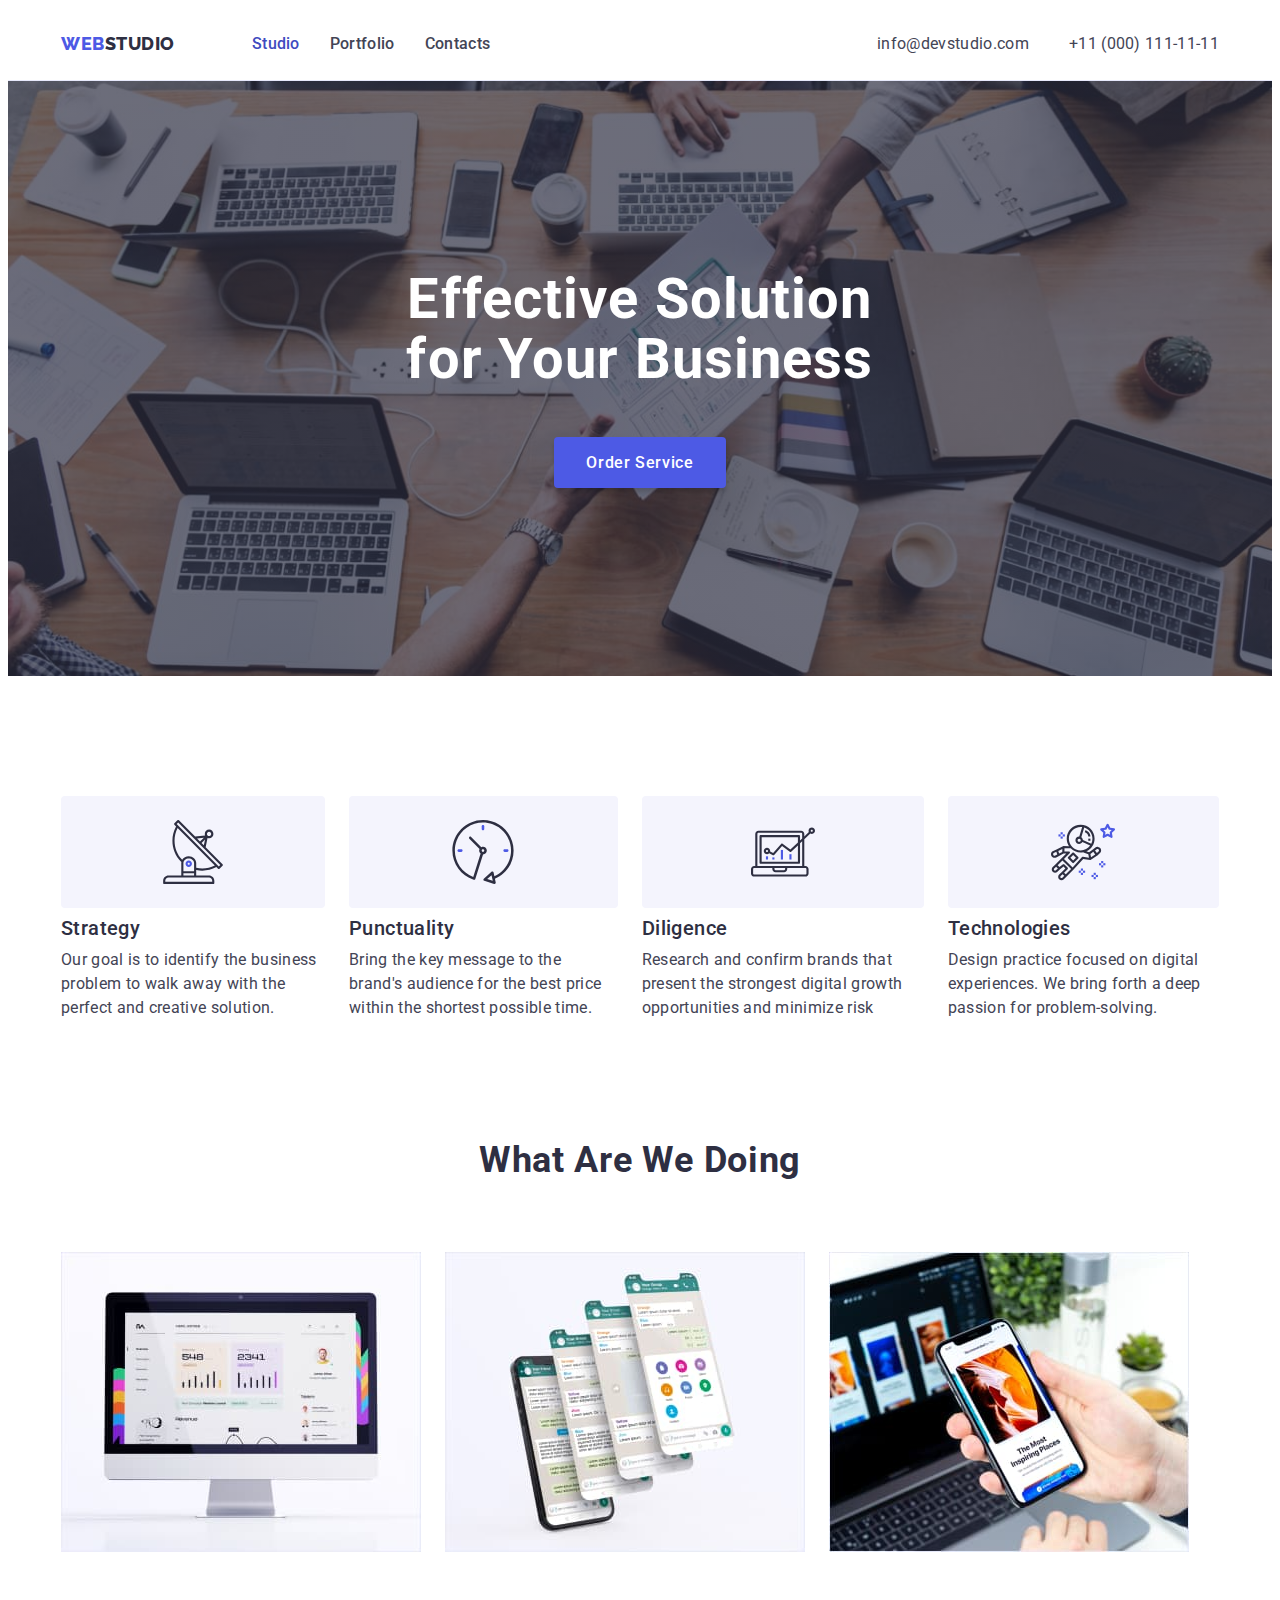
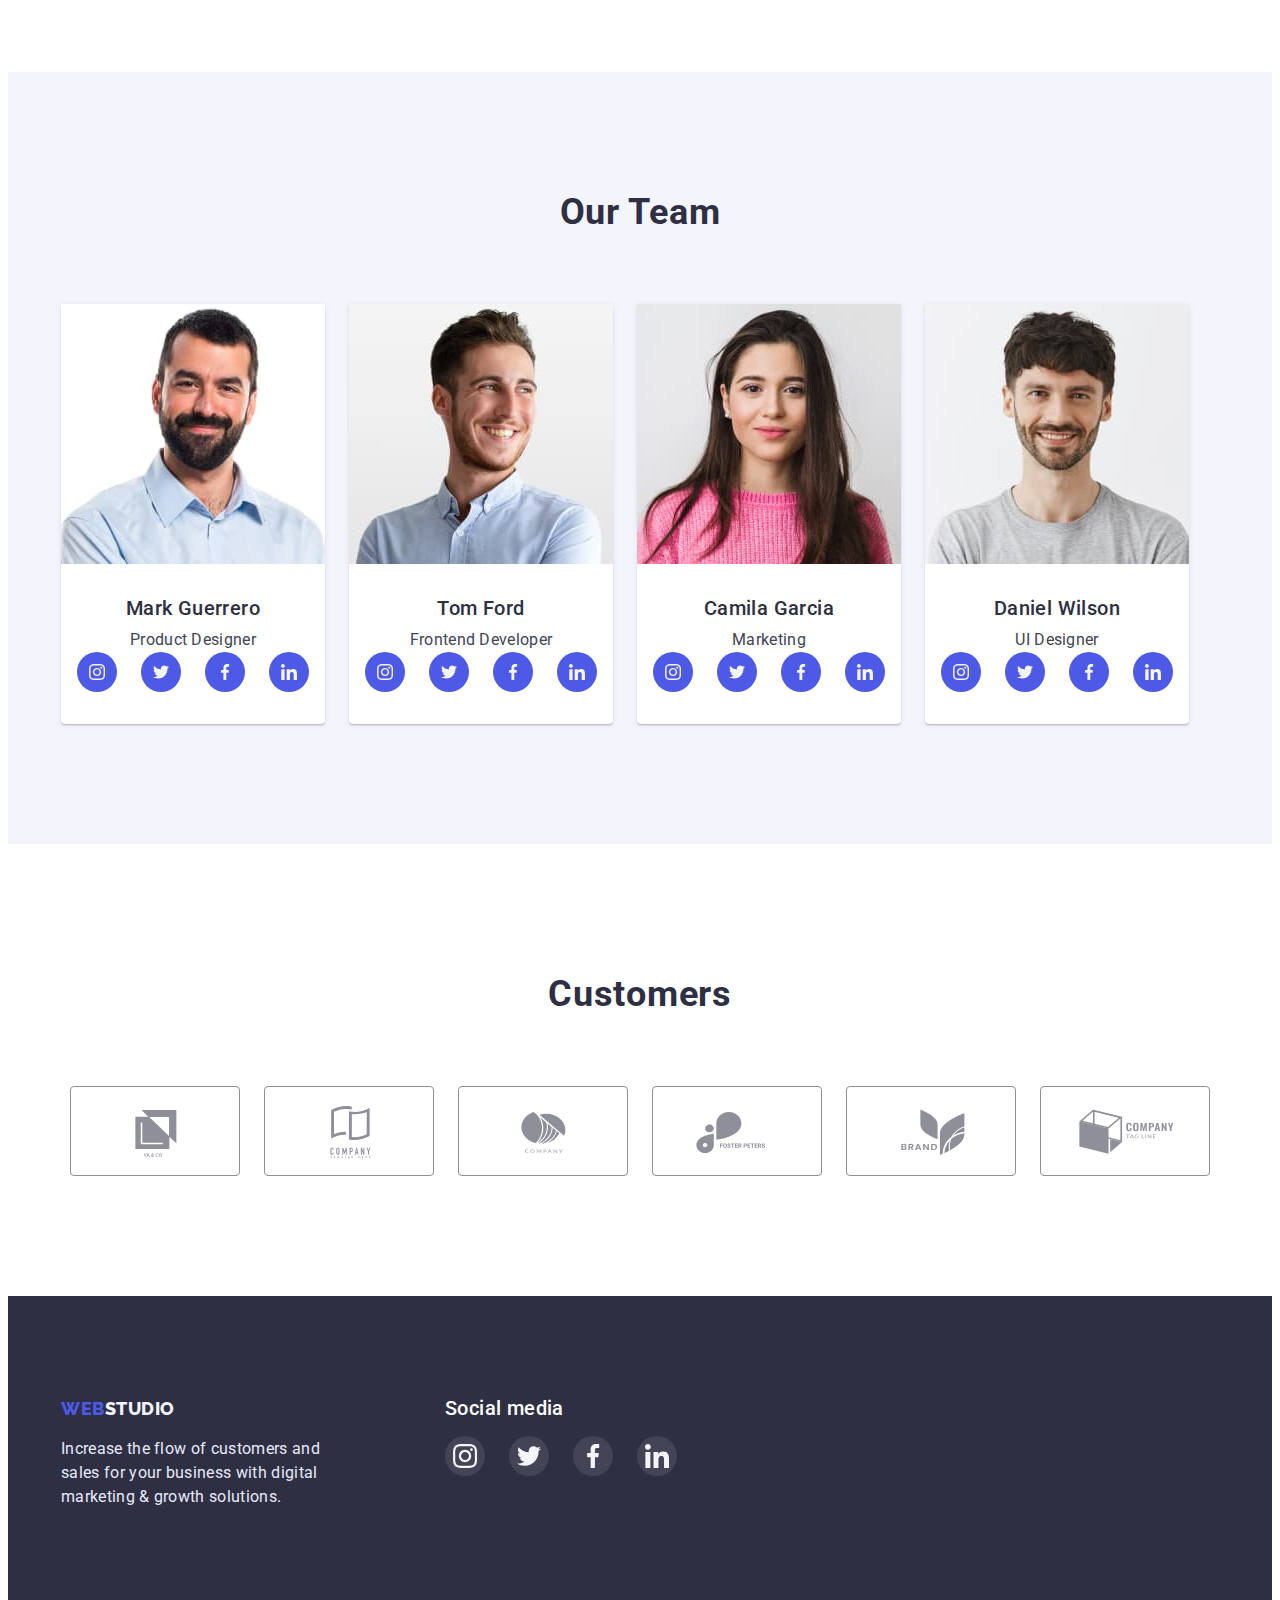
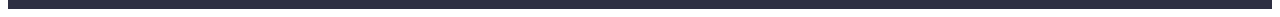
==== index.html @ 7568bdea "changes" ====
<!DOCTYPE html>
<html lang="en">
  <head>
    <meta charset="UTF-8" />
    <meta http-equiv="X-UA-Compatible" content="IE=edge" />
    <meta name="viewport" content="width=device-width, initial-scale=1.0" />
    <title>WebStudio</title>
    <link rel="preconnect" href="https://fonts.googleapis.com" />
    <link rel="preconnect" href="https://fonts.gstatic.com" crossorigin />
    <link
      href="https://fonts.googleapis.com/css2?family=Raleway:wght@800&family=Roboto:wght@400;500;700&display=swap"
      rel="stylesheet"
    />
    <link
      rel="stylesheet"
      href="https://cdnjs.cloudflare.com/ajax/libs/modern-normalize/1.1.0/modern-normalize.min.css"
      integrity="sha512-wpPYUAdjBVSE4KJnH1VR1HeZfpl1ub8YT/NKx4PuQ5NmX2tKuGu6U/JRp5y+Y8XG2tV+wKQpNHVUX03MfMFn9Q=="
      crossorigin="anonymous"
      referrerpolicy="no-referrer"
    />
    <link rel="stylesheet" href="./css/styles.css" />
  </head>
  <body class="site-body">
    <header class="header">
      <div class="container header-container">
        <nav class="header-navigation">
          <a class="header-logo link logo-style-text" href="index.html"
            >Web <span class="logo logo-style-text">Studio</span></a
          >
          <ul class="header-list list">
            <li class="header-item">
              <a class="header-link current link selected" href="./index.html"
                >Studio</a
              >
            </li>
            <li class="header-item">
              <a class="header-link link" href="./portfolio.html">Portfolio</a>
            </li>
            <li class="header-item">
              <a class="header-link link" href="">Contacts</a>
            </li>
          </ul>
        </nav>
        <ul class="header-contact list">
          <li>
            <a
              class="header-contact-link link text"
              href="mailto:info@devstudio.com"
              >info@devstudio.com</a
            >
          </li>
          <li>
            <a class="header-contact-link link text" href="tel:+110001111111"
              >+11 (000) 111-11-11</a
            >
          </li>
        </ul>
      </div>
    </header>
    <main class="">
      <section class="hero .section">
        <div class="container">
          <h1 class="hero-text">Effective Solution for Your Business</h1>
          <button class="hero-btn" type="button" data-modal-open>Order Service</button>
        </div>
      </section>
      <section class="descripion .section">
        <div class="container">
          <h2 hidden>Description</h2>
          <ul class="description-list list">
            <li class="descripion-item">
              <div class="description-images">
              <svg class="description-icon" width="64" height="64">
                <use href="./images/sprite.svg#icon-antenna"></use>
              </svg>
              </div>
              <h3 class="description-title head-title-third">Strategy</h3>
              <p class="description-after-title text">
                Our goal is to identify the business problem to walk away with
                the perfect and creative solution.
              </p>
            </li>
            <li class="descripion-item">
              <div class="description-images">
              <svg class="description-icon" width="64" height="64">
                <use href="./images/sprite.svg#icon-clock"></use>
              </svg>
            </div>
              <h3 class="description-title head-title-third">Punctuality</h3>
              <p class="description-after-title text">
                Bring the key message to the brand's audience for the best price
                within the shortest possible time.
              </p>
            </li>
            <li class="descripion-item">
              <div class="description-images">
              <svg class="description-icon" width="64" height="64">
                <use href="./images/sprite.svg#icon-diagram"></use>
              </svg>
            </div>
              <h3 class="description-title head-title-third">Diligence</h3>
              <p class="description-after-title text">
                Research and confirm brands that present the strongest digital
                growth opportunities and minimize risk
              </p>
            </li>
            <li class="descripion-item">
              <div class="description-images">
              <svg class="description-icon" width="64" height="64">
                <use href="./images/sprite.svg#icon-astronaut"></use>
              </svg>
            </div>
              <h3 class="description-title head-title-third">Technologies</h3>
              <p class="description-after-title text">
                Design practice focused on digital experiences. We bring forth a
                deep passion for problem-solving.
              </p>
            </li>
          </ul>
        </div>
      </section>
      <section class="about section">
        <div class="container">
          <h2 class="about-title head-title-second">What are we doing</h2>
          <ul class="about-list list">
            <li class="about-item">
              <img
                src="./images/gallery/img1.jpg"
                alt="monitor"
                width="360"
                height="300"
              />
            </li>
            <li class="about-item">
              <img
                src="./images/gallery/img2.jpg"
                alt="mobile"
                width="360"
                height="300"
              />
            </li>
            <li class="about-item">
              <img
                src="./images/gallery/img3.jpg"
                alt="connection"
                width="360"
                height="300"
              />
            </li>
          </ul>
        </div>
      </section>
      <section class="team section">
        <div class="container">
          <h2 class="team-title head-title-second">Our Team</h2>
          <ul class="team-list list">
            <li class="team-item">
              <img
                class="team-img"
                src="./images/personal/img1.jpg"
                alt="Mark Guerrero"
                width="264"
                height="260"
              />
              <div class="team-card">
                <h3 class="team-name head-title-third">Mark Guerrero</h3>
                <p class="team-text text">Product Designer</p>
                <ul class="social-list list">
                  <li class="social-list-item">
                    <a href="" class="social-list-link link">
                      <svg class="social-list-icon" width="16" height="16">
                        <use href="./images/sprite.svg#instagram"></use>
                      </svg>
                    </a>
                  </li>
                  <li class="social-list-item">
                    <a href="" class="social-list-link">
                      <svg class="social-list-icon" width="16" height="16">
                        <use href="./images/sprite.svg#twitter"></use>
                      </svg>
                    </a>
                  </li>
                  <li class="social-list-item">
                    <a href="" class="social-list-link">
                      <svg class="social-list-icon" width="16" height="16">
                        <use href="./images/sprite.svg#facebook"></use>
                      </svg>
                    </a>
                  </li>
                  <li class="social-list-item">
                    <a href="" class="social-list-link">
                      <svg class="social-list-icon" width="16" height="16">
                        <use href="./images/sprite.svg#linkedin"></use>
                      </svg>
                    </a>
                  </li>
                </ul>
              </div>
            </li>
            <li class="team-item">
              <img
                class="team-img"
                src="./images/personal/img2.jpg"
                alt="Tom Ford"
                width="264"
                height="260"
              />
              <div class="team-card">
                <h3 class="team-name head-title-third">Tom Ford</h3>
                <p class="team-text text">Frontend Developer</p><ul class="social-list list">
                  <li class="social-list-item">
                    <a href="" class="social-list-link link">
                      <svg class="social-list-icon" width="16" height="16">
                        <use href="./images/sprite.svg#instagram"></use>
                      </svg>
                    </a>
                  </li>
                  <li class="social-list-item">
                    <a href="" class="social-list-link">
                      <svg class="social-list-icon" width="16" height="16">
                        <use href="./images/sprite.svg#twitter"></use>
                      </svg>
                    </a>
                  </li>
                  <li class="social-list-item">
                    <a href="" class="social-list-link">
                      <svg class="social-list-icon" width="16" height="16">
                        <use href="./images/sprite.svg#facebook"></use>
                      </svg>
                    </a>
                  </li>
                  <li class="social-list-item">
                    <a href="" class="social-list-link">
                      <svg class="social-list-icon" width="16" height="16">
                        <use href="./images/sprite.svg#linkedin"></use>
                      </svg>
                    </a>
                  </li>
                </ul>
              </div>
            </li>
            <li class="team-item">
              <img
                class="team-img"
                src="./images/personal/img3.jpg"
                alt="Camila Garcia"
                width="264"
                height="260"
              />
              <div class="team-card">
                <h3 class="team-name head-title-third">Camila Garcia</h3>
                <p class="team-text text">Marketing</p>
                <ul class="social-list list">
                  <li class="social-list-item">
                    <a href="" class="social-list-link link">
                      <svg class="social-list-icon" width="16" height="16">
                        <use href="./images/sprite.svg#instagram"></use>
                      </svg>
                    </a>
                  </li>
                  <li class="social-list-item">
                    <a href="" class="social-list-link">
                      <svg class="social-list-icon" width="16" height="16">
                        <use href="./images/sprite.svg#twitter"></use>
                      </svg>
                    </a>
                  </li>
                  <li class="social-list-item">
                    <a href="" class="social-list-link">
                      <svg class="social-list-icon" width="16" height="16">
                        <use href="./images/sprite.svg#facebook"></use>
                      </svg>
                    </a>
                  </li>
                  <li class="social-list-item">
                    <a href="" class="social-list-link">
                      <svg class="social-list-icon" width="16" height="16">
                        <use href="./images/sprite.svg#linkedin"></use>
                      </svg>
                    </a>
                  </li>
                </ul>
              </div>
            </li>
            <li class="team-item">
              <img
                class="team-img"
                src="./images/personal/img4.jpg"
                alt="Daniel Wilson"
                width="264"
                height="260"
              />
              <div class="team-card">
                <h3 class="team-name head-title-third">Daniel Wilson</h3>
                <p class="team-text text">UI Designer</p>
                <ul class="social-list list">
                  <li class="social-list-item">
                    <a href="" class="social-list-link link">
                      <svg class="social-list-icon" width="16" height="16">
                        <use href="./images/sprite.svg#instagram"></use>
                      </svg>
                    </a>
                  </li>
                  <li class="social-list-item">
                    <a href="" class="social-list-link">
                      <svg class="social-list-icon" width="16" height="16">
                        <use href="./images/sprite.svg#twitter"></use>
                      </svg>
                    </a>
                  </li>
                  <li class="social-list-item">
                    <a href="" class="social-list-link">
                      <svg class="social-list-icon" width="16" height="16">
                        <use href="./images/sprite.svg#facebook"></use>
                      </svg>
                    </a>
                  </li>
                  <li class="social-list-item">
                    <a href="" class="social-list-link">
                      <svg class="social-list-icon" width="16" height="16">
                        <use href="./images/sprite.svg#linkedin"></use>
                      </svg>
                    </a>
                  </li>
                </ul>
              </div>
            </li>
          </ul>
        </div>
      </section>
      <section class="customers section">
        <div class="container">
          <h2 class="customer-title head-title-second">Customers</h2>
            <ul class="customer-list list">
              <li class="customer-item">
                <a href="" class="customer-link link" target="_blank">
                <svg class="customer-icon" width="104" height="56">
                  <use href="./images/sprite.svg#icon-Logo1"></use>
                </svg>
              </a>
              </li>
              <li class="customer-item">
                <a href="" class="customer-link link" target="_blank">
                <svg class="customer-icon" width="104" height="56">
                  <use href="./images/sprite.svg#icon-Logo2"></use>
                </svg>
                </a>
              </li>
              <li class="customer-item"> 
                <a href="" class="customer-link link" target="_blank">
                <svg class="customer-icon" width="104" height="56">
                  <use href="./images/sprite.svg#icon-Logo3"></use>
                </svg>
              </a>
              </li>
              <li class="customer-item"> 
                <a href="" class="customer-link link" target="_blank">
                <svg class="customer-icon" width="104" height="56">
                  <use href="./images/sprite.svg#icon-Logo4"></use>
                </svg>
              </a>
              </li>
              <li class="customer-item"> 
                <a href="" class="customer-link link" target="_blank">
                <svg class="customer-icon" width="104" height="56">
                  <use href="./images/sprite.svg#icon-Logo5"></use>
                </svg>
              </a>
              </li>
              <li class="customer-item"> 
                <a href="" class="customer-link link" target="_blank">
                <svg class="customer-icon" width="104" height="56">
                  <use href="./images/sprite.svg#icon-Logo6"></use>
                </svg>
              </a>
              </li>
            </ul>
            </ul>
          </div>
      </section>
    </main>
    <footer class="footer">
      <div class="container footer-conteiner">
        <div class="footer-left">
        <a class="footer-logo link logo-style-text" href="index.html"
          >Web <span class="logo-footer logo-style-text">Studio</span></a
        >
        <p class="footer-text text">
          Increase the flow of customers and sales for your business with
          digital marketing & growth solutions.
        </p>
      </div>
      <div class="footer-right">
        <h3 class="footer-social head-title-third">Social media</h3>
        <ul class="social-list footer-lis list">
                  <li class="social-list-item">
                    <a href="" 
                    target="_blank"
                rel="noopener noreferrer nofollow"
                class="social-list-link link footer-link">
                      <svg class="social-list-icon" width="24" height="24">
                        <use href="./images/sprite.svg#instagram"></use>
                      </svg>
                    </a>
                  </li>
                  <li class="social-list-item">
                    <a href="" target="_blank"
                rel="noopener noreferrer nofollow"
                class="social-list-link footer-link">
                      <svg class="social-list-icon" width="24" height="24">
                        <use href="./images/sprite.svg#twitter"></use>
                      </svg>
                    </a>
                  </li>
                  <li class="social-list-item">
                    <a href="" target="_blank"
                rel="noopener noreferrer nofollow"
                class="social-list-link footer-link">
                      <svg class="social-list-icon" width="24" height="24">
                        <use href="./images/sprite.svg#facebook"></use>
                      </svg>
                    </a>
                  </li>
                  <li class="social-list-item">
                    <a href="" target="_blank"
                rel="noopener noreferrer nofollow"
                class="social-list-link footer-link">
                      <svg class="social-list-icon" width="24" height="24">
                        <use href="./images/sprite.svg#linkedin"></use>
                      </svg>
                    </a>
                  </li>
                </ul>
      </div>

      </div>
    </footer>
    <div class="backdrop is-hidden" data-modal>
      <div class="modal">
        <button type="button" class="modal-btn-close" data-modal-close>
          <svg class="modal-close-icon" widht="8px" height="8px">
            <use href="./images/sprite.svg#icon-close"></use>
          </svg>
        </button>
      </div>
    </div>
    <script src="./js/modal.js"></script>
  </body>
</html>
---- css/styles.css ----
:root {
  --accent-color: #e7e9fc;
  --color-navigation: #4d5ae5;
  --first-title-color: #2e2f42;
  --background-color: #ffffff;
  --background-heder: #ffffff;
  --background-footer: #2e2f42;
  --color-lik: #434455;
  --color-contact: #434455;
  --color-text: #434455;
}
.head-title-second {
  font-weight: 700;
  font-size: 36px;
  line-height: calc(40 / 36);
  letter-spacing: 0.02em;
  text-transform: capitalize;
  color: var(--first-title-color);
}
.head-title-third {
  font-weight: 500;
  font-size: 20px;
  line-height: calc(24 / 20);
  letter-spacing: 0.02em;
  color: var(--first-title-color);
}
.logo-style-text {
  font-family: "Raleway", sans-serif;
  font-weight: 800;
  font-size: 18px;
  line-height: calc(24 / 18);
  display: flex;
  align-items: center;
  letter-spacing: 0.03em;
  text-transform: uppercase;
}
.text {
  font-family: "Roboto";
  font-style: normal;
  font-weight: 400;
  font-size: 16px;
  line-height: calc(24 / 16);
  letter-spacing: 0.02em;
  color: var(--color-text);
}

body {
  color: #2e2f42;
  background-color: #ffffff;
  font-family: "Roboto", sans-serif;
}
p,
h1,
h2,
h3,
h4,
h5,
h6 {
  margin: 0;
}
ul,
ol {
  margin: 0;
  padding-left: 0;
}
address {
  font-style: normal;
}
button {
  cursor: pointer;
}
img {
  display: block;
}
.list {
  list-style: none;
}
.link {
  text-decoration-line: none;
}
.container {
  width: 1158px;
  padding-left: 15px;
  padding-right: 15px;
  margin: 0 auto;
}
.section {
  padding-top: 120px;
  padding-bottom: 120px;
}

/*.site-body {
}*/

/*------HEADER-------*/
.header {
  background-color: var(--background-heder);

  background: #ffffff;
  border-bottom: 1px solid #e7e9fc;
}
.header-container {
  display: flex;
  align-items: center;
}
.header-navigation {
  display: flex;
  align-items: center;
  margin-right: auto;
  cursor: pointer;
}

.header-logo {
  color: #4d5ae5;
  margin-right: 77px;
}
.logo {
  color: #2e2f42;
}
.header-navigation .logo {
  padding-top: 24px;
  padding-bottom: 24px;
}
.header-list {
  font-family: "Roboto";
  font-style: normal;
  font-weight: 500;
  font-size: 16px;
  line-height: calc(24 / 16);
  color: var(--first-title-color);
  letter-spacing: 0.02em;
  display: flex;
  align-items: center;
  gap: 30px;
}
/*.header-item {
}*/

.header-link {
  color: var(--color-lik);
  transition: color 250ms cubic-bezier(0.4, 0, 0.2, 1);
}
.header-link.current {
  color: #404bbf;
}
.header-link.current::after {
  content: "";
  position: absolute;
  left: 0;
  bottom: 100%;
  width: 100%;
  height: 4px;
  border-radius: 2px;
  display: block;
  background-color: #404bbf;
}
.header-link:hover,
.header-link:focus {
  color: var(--color-navigation);
}
a.selected {
  color: blue;
  text-decoration: none;
  pointer-events: none;
}

.header-contact {
  display: flex;
  align-items: center;
  gap: 40px;
}

.header-contact-link {
  color: var(--color-contact);
  display: flex;
  align-items: center;
  transition: color 250ms cubic-bezier(0.4, 0, 0.2, 1);
}
.header-contact-link:hover,
.header-contact-link:focus {
  color: var(--color-navigation);
}

/*------HERO-------*/
.hero > .container {
  align-content: center;
}
.hero {
  background-color: #2e2f42;
  flex-grow: 1;
  padding-top: 188px;
  padding-bottom: 188px;
  background-image: linear-gradient(
      rgba(46, 47, 66, 0.7),
      rgba(46, 47, 66, 0.7)
    ),
    url(../images/hero/people-office.jpg);
  max-width: 1440px;
  display: flex;
  margin: 0 auto;
  align-items: center;
  background-size: cover;
  background-repeat: no-repeat;
  background-position: center;
}
.hero-text {
  display: flex;
  font-weight: 700;
  font-size: 56px;
  line-height: calc(60 / 56);
  text-align: center;
  letter-spacing: 0.02em;
  color: #ffffff;
  margin: auto;
  margin-bottom: 48px;
  max-width: 492px;
}

.hero-btn {
  font-family: inherit;
  font-style: normal;
  font-weight: 500;
  font-size: 16px;
  line-height: calc(19 / 16);
  letter-spacing: 0.04em;
  cursor: pointer;
  color: #ffffff;
  background: #4d5ae5;
  box-shadow: 0px 4px 4px rgba(0, 0, 0, 0.15);
  border-radius: 4px;
  min-width: 170px;
  flex-direction: row;
  align-items: flex-start;
  border: none;
  padding: 16px 32px;
  display: flex;
  margin: auto;
  transition: background-color 250ms cubic-bezier(0.4, 0, 0.2, 1);
}
.hero-btn:hover,
.hero-btn:focus {
  background-color: #404bbf;
}

/*------DESCRIPTION-------*/
.descripion {
  padding-top: 120px;
  padding-bottom: 0px;
}
.description-list {
  display: flex;
  gap: 24px;
}
.description-images {
  padding: 24px 100px;
  background: #f4f4fd;
  border-radius: 4px;
  justify-content: center;
  align-items: center;
  display: flex;
  margin-bottom: 8px;
}

/*.descripion-item {
}*/
.description-title {
  margin-bottom: 8px;
  /*margin-right: 24px;*/
}

/*.description-after-title {
}*/

/*------ABOUT-------*/
.about {
  padding-top: 120px;
  padding-bottom: 120px;
}

.about-title {
  text-align: center;
  margin-bottom: 72px;
}

.about-list {
  display: flex;
  gap: 24px;
}
.about-item {
  width: calc((100-48px) / 3);
}

/*------TEAM-------*/
.team {
  background-color: #f4f4fd;
  padding-top: 120px;
  padding-bottom: 120px;
}
.team-title {
  text-align: center;
  margin-bottom: 72px;
}

.team-list {
  display: flex;
  gap: 24px;
}
/*.team-img {
}*/
.team-item {
  width: calc((100-72px) / 4);
  background-color: #ffffff;
  box-shadow: 0px 1px 6px rgba(46, 47, 66, 0.08),
    0px 1px 1px rgba(46, 47, 66, 0.16), 0px 2px 1px rgba(46, 47, 66, 0.08);
  border-radius: 0px 0px 4px 4px;
}
.team-name {
  text-align: center;
  margin-bottom: 8px;
}
.team-text {
  text-align: center;
}
.team-card {
  padding-top: 32px;
  padding-bottom: 32px;
}
.social-list {
  display: flex;
  justify-content: center;
  gap: 24px;
}
.social-list-link {
  display: flex;
  justify-content: center;
  align-items: center;
  width: 40px;
  height: 40px;
  border-radius: 50%;
  background-color: #4d5ae5;
  transition: background 250ms cubic-bezier(0.4, 0, 0.2, 1);
}
.social-list-link:hover,
.social-list-link:focus {
  background: #404bbf;
}
/*------MENU-------*/

.menu {
  background-color: var(--background-color);
  padding-top: 96px;
  padding-bottom: 120px;
}

.menu-list {
  display: flex;
  gap: 24px;
  justify-content: center;
  /*  margin-top: 99px;*/
}
.menu-item {
}

.menu-btn {
  font-family: inherit;
  font-style: normal;
  font-weight: 500;
  font-size: 16px;
  line-height: calc(24 / 16);
  display: flex;
  align-items: center;
  text-align: center;
  letter-spacing: 0.04em;
  color: #4d5ae5;
  cursor: pointer;
  background-color: #f4f4fd;
  border: 1px solid #e7e9fc;
  border-radius: 4px;
  flex: none;
  order: 1;
  flex-grow: 0;
  padding: 12px 24px;
  transition: color 250ms cubic-bezier(0.4, 0, 0.2, 1),
    background-color 250ms cubic-bezier(0.4, 0, 0.2, 1),
    box-shadow 250ms cubic-bezier(0.4, 0, 0.2, 1),
    border 250ms cubic-bezier(0.4, 0, 0.2, 1);
}
.menu-btn:hover,
.menu-btn:focus {
  color: #ffffff;
  background-color: #404bbf;
  box-shadow: 0px 3px 1px rgba(0, 0, 0, 0.1), 0px 2px 1px rgba(0, 0, 0, 0.08),
    0px 2px 2px rgba(0, 0, 0, 0.12);
  border: color #404bbf;
}

.menu-portfolio {
  /*
  padding-top: 72px;*/
  margin-top: 72px;
  width: calc((100-48px) / 3);
  display: flex;
  flex-wrap: wrap;
  gap: 24px;
  background: #ffffff;
}
.overlay {
  position: absolute;
  left: 0;
  top: 0;
  width: 100%;
  height: 100%;
  overflow: auto;
  transform: translate(0, 100%);
  transition: transform 250ms cubic-bezier(0.4, 0, 0.2, 1);
  color: #f4f4fd;
  padding-top: 40px;
  padding-bottom: 40px;
  padding-left: 32px;
  padding-right: 32px;
  background-color: #4d5ae5;
  background-blend-mode: soft-light;
}
.menu-img {
  display: block;
  max-width: 360px;
  height: auto;
  /*margin-bottom: 32px;*/
  background: linear-gradient(
      0deg,
      rgba(77, 90, 229, 0.1),
      rgba(77, 90, 229, 0.1)
    ),
    url(2105.w026.n002.440B.p0.440.jpg);
  background-blend-mode: soft-light, normal;
}
.menu-img-wrapper {
  position: relative;
  overflow: hidden;
}
.menu-portfolio-link:hover .overlay,
.menu-portfolio-link:focus .overlay {
  transform: translate(0, 0);
}

.menu-portfolio-item {
  max-width: 360px;
  background: #ffffff;
  transition: box-shadow 250ms cubic-bezier(0.4, 0, 0.2, 1);
}
.menu-portfolio-link {
  display: block;
}
.menu-portfolio-item:hover,
.menu-portfolio-item:focus {
  box-shadow: 0px 1px 6px rgba(46, 47, 66, 0.08),
    0px 1px 1px rgba(46, 47, 66, 0.16), 0px 2px 1px rgba(46, 47, 66, 0.08);
}
.menu-title {
  margin-bottom: 8px;
}
.menu-after-title {
}
.portfolio-card {
  padding-top: 32px;
  padding-bottom: 32px;
  padding-left: 16px;
  border: 1px solid var(--accent-color);
  border-top: none;
}

/*--------CUSTOMERS-----*/
.customers {
  padding-top: 130px;
  padding-bottom: 120px;
}
.customer-title {
  text-align: center;
  margin-bottom: 72px;
}
.customer-list {
  display: flex;
  justify-content: center;
  gap: 24px;
}
.customer-item {
  width: calc((100-120px) / 6);
  display: flex;
  gap: 24px;
  flex-wrap: wrap;
}
.customer-icon {
  fill: #8e8f99;
}
.customer-link {
  display: flex;
  align-items: center;
  justify-content: center;
  padding: 16px 32px;
  border-radius: 4px;
  border: 1px solid #8e8f99;
  transition: fill 250ms cubic-bezier(0.4, 0, 0.2, 1),
    border-color 250ms cubic-bezier(0.4, 0, 0.2, 1);
}

.customer-link:hover,
.customer-link:focus,
.customer-link:active,
.customer-link:hover .customer-icon,
.customer-link:focus .customer-icon,
.customer-link:active .customer-icon {
  border-color: #404bbf;
  fill: #404bbf;
}
/*------FOOTER-------*/
.footer {
  background-color: var(--background-footer);
  padding-top: 100px;
  padding-bottom: 100px;
}
.footer .container {
  display: flex;
}
.footer-logo {
  color: #4d5ae5;
  margin-bottom: 16px;
}
.logo-footer {
  color: #f4f4fd;
}
.footer-text {
  color: #e7e9fc;
  max-width: 264px;
}
.footer-social {
  box-sizing: border-box;
  color: #ffffff;
  margin-bottom: 16px;
}
.footer-list {
  gap: 16px;
}
.footer-link {
  background: rgba(255, 255, 255, 0.1);
  transition: background 250ms cubic-bezier(0.4, 0, 0.2, 1),
    box-shadow 250ms cubic-bezier(0.4, 0, 0.2, 1);
}
.footer-link:hover,
.footer-link:focus {
  background: #31d0aa;
  box-shadow: 0px 4px 4px rgba(0, 0, 0, 0.25);
}
.footer-conteiner {
  display: flex;
  align-items: baseline;
  margin: auto;
  gap: 120px;
}
.footer-right {
}
/*--------MODAL--------*/
.backdrop {
  position: fixed;
  top: 0;
  left: 0;
  z-index: 100;
  width: 100%;
  height: 100%;
  background-color: rgba(46, 47, 66, 0.4);
  transition: opacity 250ms cubic-bezier(0.4, 0, 0.2, 1),
    visibility 250 ms cubic-bezier(0.4, 0, 0.2, 1);
}

.backdrop.is-hidden {
  opacity: 0;
  visibility: hidden;
  pointer-events: none;
}

.modal {
  position: absolute;
  top: 50%;
  left: 50%;
  transform: translate(-50%, -50%);
  width: 408px;
  height: 576px;
  background-color: #fcfcfc;
}

.modal-btn-close {
  position: absolute;
  top: 24px;
  right: 24px;
  display: flex;
  justify-content: center;
  align-items: center;
  width: 24px;
  height: 24px;
  border-radius: 50%;
  background: #e7e9fc;
  border: 1px solid rgba(0, 0, 0, 0.1);
  transition: fill 250ms cubic-bezier(0.4, 0, 0.2, 1),
    background 250ms cubic-bezier(0.4, 0, 0.2, 1);
}

.modal-close-icon {
  fill: #000000;
  transition: fill 250ms cubic-bezier(0.4, 0, 0.2, 1);
}

.modal-btn-close:hover,
.modal-btn-close:focus,
.modal-btn-close:hover .modal-close-icon,
.modal-btn-close:focus .modal-close-icon {
  border: 4px;
  background: #404bbf;
  fill: #ffffff;
}
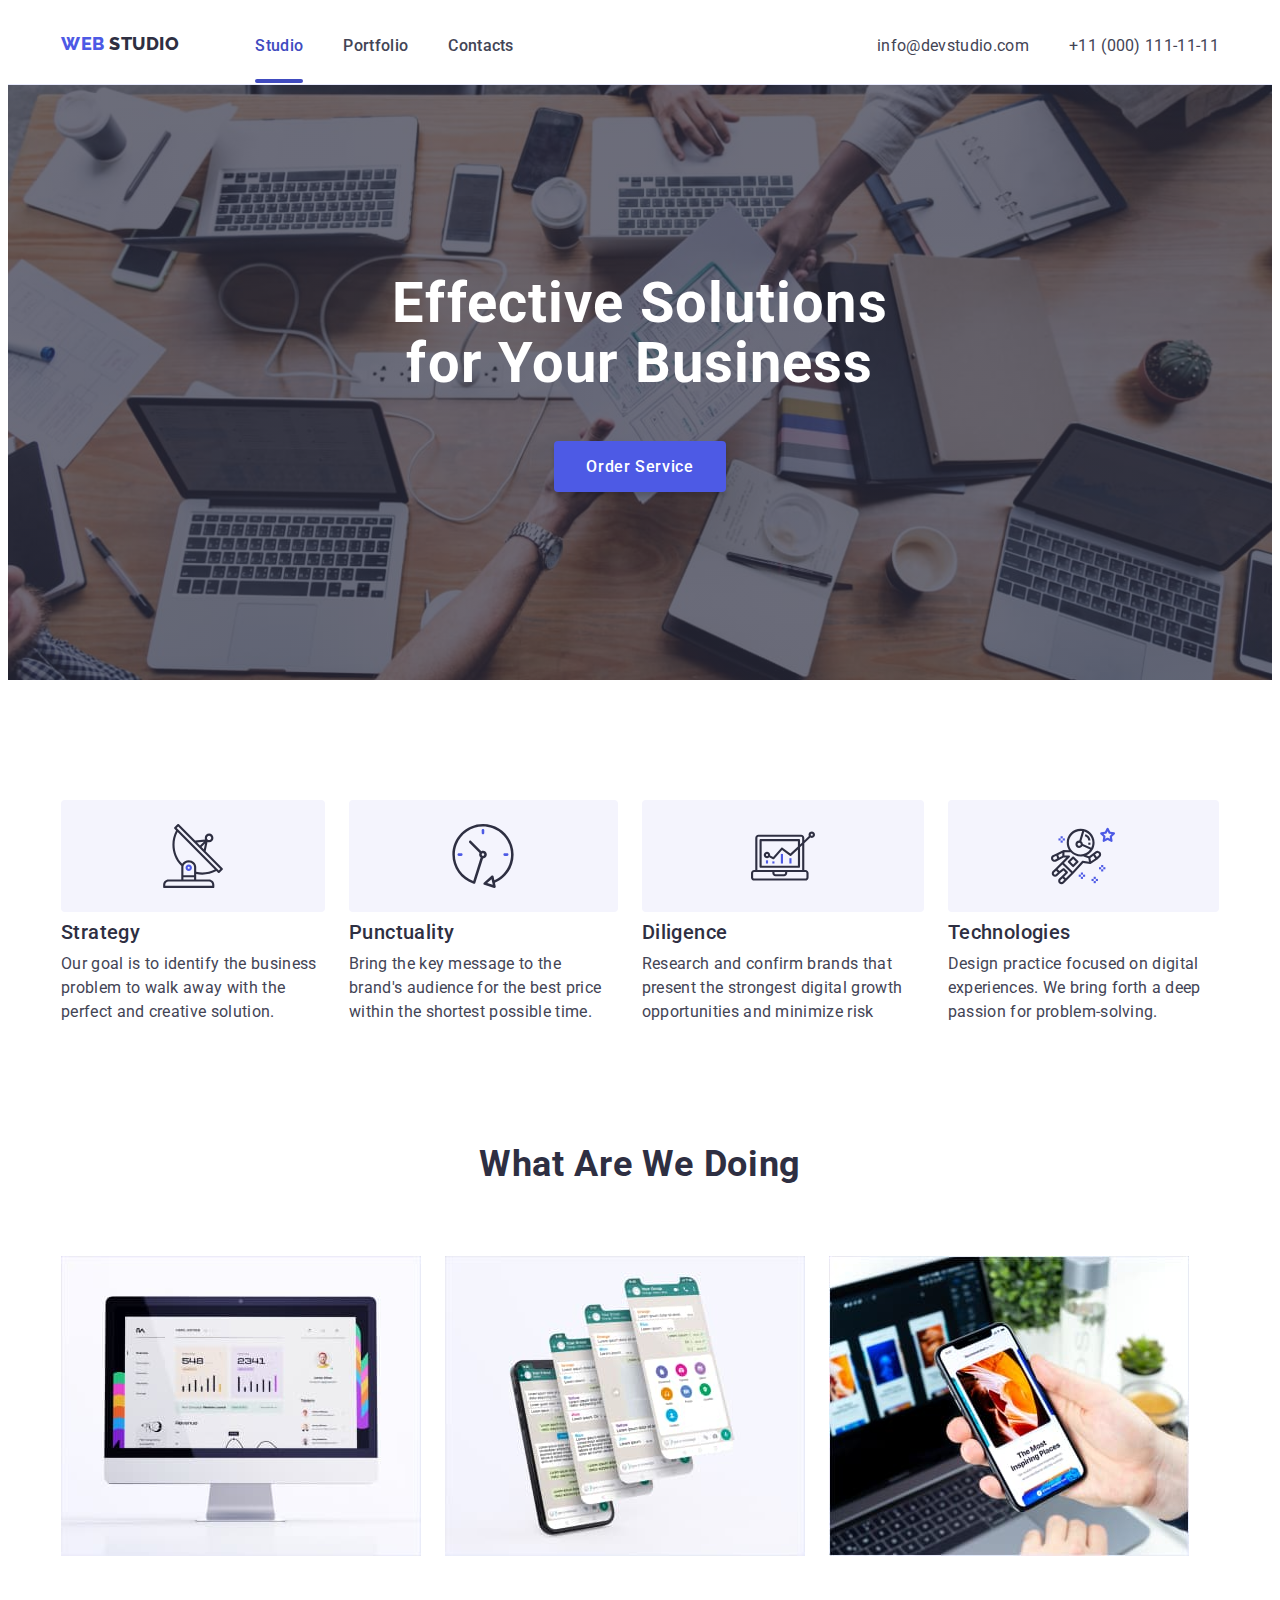
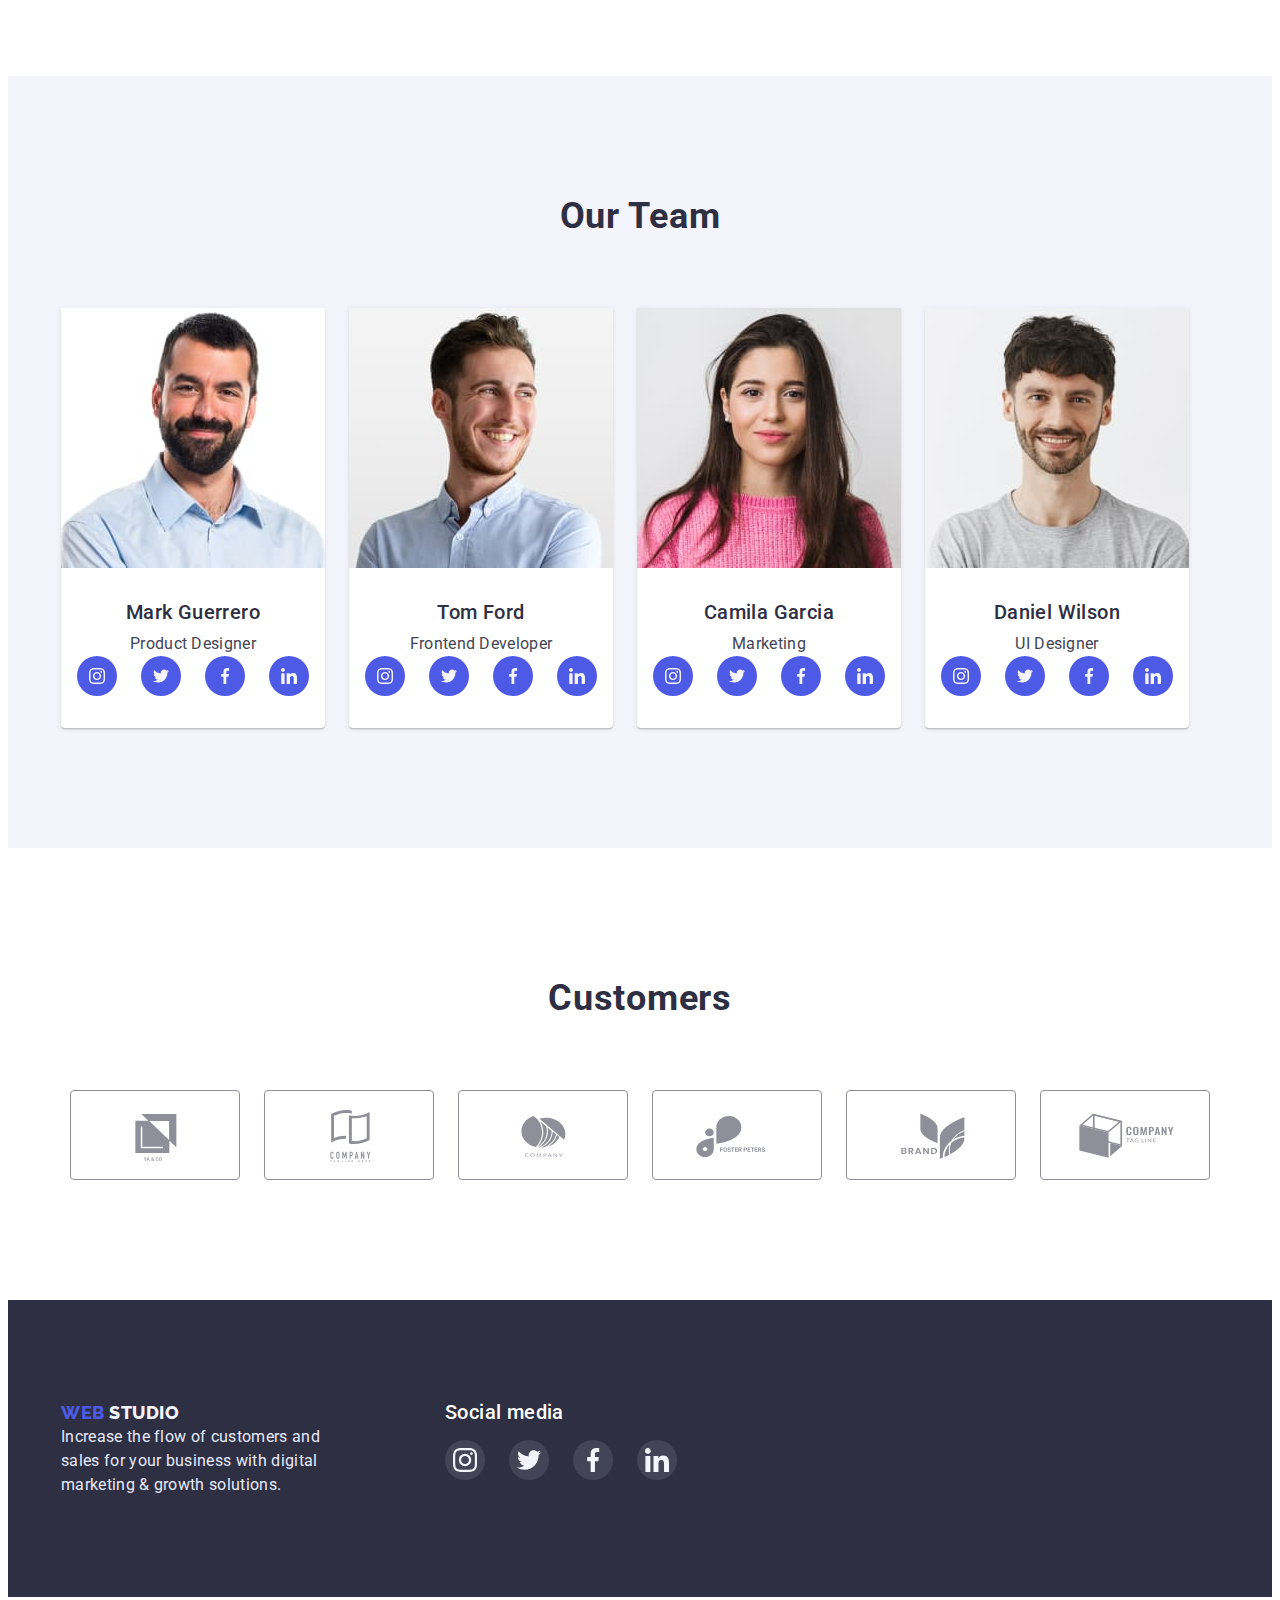
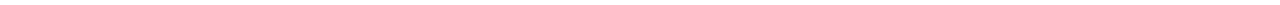
==== commit 187d9996: "changes2" ====
--- a/index.html
+++ b/index.html
@@ -60,7 +60,7 @@
     <main class="">
       <section class="hero .section">
         <div class="container">
-          <h1 class="hero-text">Effective Solution for Your Business</h1>
+          <h1 class="hero-text">Effective Solutions for Your Business</h1>
           <button class="hero-btn" type="button" data-modal-open>Order Service</button>
         </div>
       </section>
--- a/css/styles.css
+++ b/css/styles.css
@@ -29,8 +29,7 @@
   font-weight: 800;
   font-size: 18px;
   line-height: calc(24 / 18);
-  display: flex;
-  align-items: center;
+
   letter-spacing: 0.03em;
   text-transform: uppercase;
 }
@@ -112,31 +111,31 @@
 
 .header-logo {
   color: #4d5ae5;
-  margin-right: 77px;
 }
 .logo {
   color: #2e2f42;
 }
-.header-navigation .logo {
+.header-navigation .logo-style-text {
   padding-top: 24px;
-  padding-bottom: 24px;
+  padding-bottom: 28px;
 }
 .header-list {
-  font-family: "Roboto";
-  font-style: normal;
+  display: flex;
+  gap: 40px;
+  margin-left: 76px;
+}
+/*.header-item {
+}*/
+
+.header-link {
+  font-family: inherit;
   font-weight: 500;
   font-size: 16px;
-  line-height: calc(24 / 16);
-  color: var(--first-title-color);
+  line-height: 1.5;
   letter-spacing: 0.02em;
-  display: flex;
-  align-items: center;
-  gap: 30px;
-}
-/*.header-item {
-}*/
-
-.header-link {
+  padding-top: 24px;
+  padding-bottom: 28px;
+  position: relative;
   color: var(--color-lik);
   transition: color 250ms cubic-bezier(0.4, 0, 0.2, 1);
 }
@@ -147,7 +146,7 @@
   content: "";
   position: absolute;
   left: 0;
-  bottom: 100%;
+  bottom: 0%;
   width: 100%;
   height: 4px;
   border-radius: 2px;
@@ -171,9 +170,14 @@
 }
 
 .header-contact-link {
+  font-family: inherit;
+  font-weight: inherit;
+  font-size: 16px;
+  line-height: 1.5;
+  letter-spacing: 0.02em;
   color: var(--color-contact);
-  display: flex;
-  align-items: center;
+  padding-top: 24px;
+  padding-bottom: 24px;
   transition: color 250ms cubic-bezier(0.4, 0, 0.2, 1);
 }
 .header-contact-link:hover,
@@ -187,7 +191,7 @@
 }
 .hero {
   background-color: #2e2f42;
-  flex-grow: 1;
+
   padding-top: 188px;
   padding-bottom: 188px;
   background-image: linear-gradient(
@@ -204,16 +208,15 @@
   background-position: center;
 }
 .hero-text {
-  display: flex;
   font-weight: 700;
   font-size: 56px;
   line-height: calc(60 / 56);
   text-align: center;
   letter-spacing: 0.02em;
   color: #ffffff;
-  margin: auto;
+  margin: 0 auto;
   margin-bottom: 48px;
-  max-width: 492px;
+  width: 496px;
 }
 
 .hero-btn {
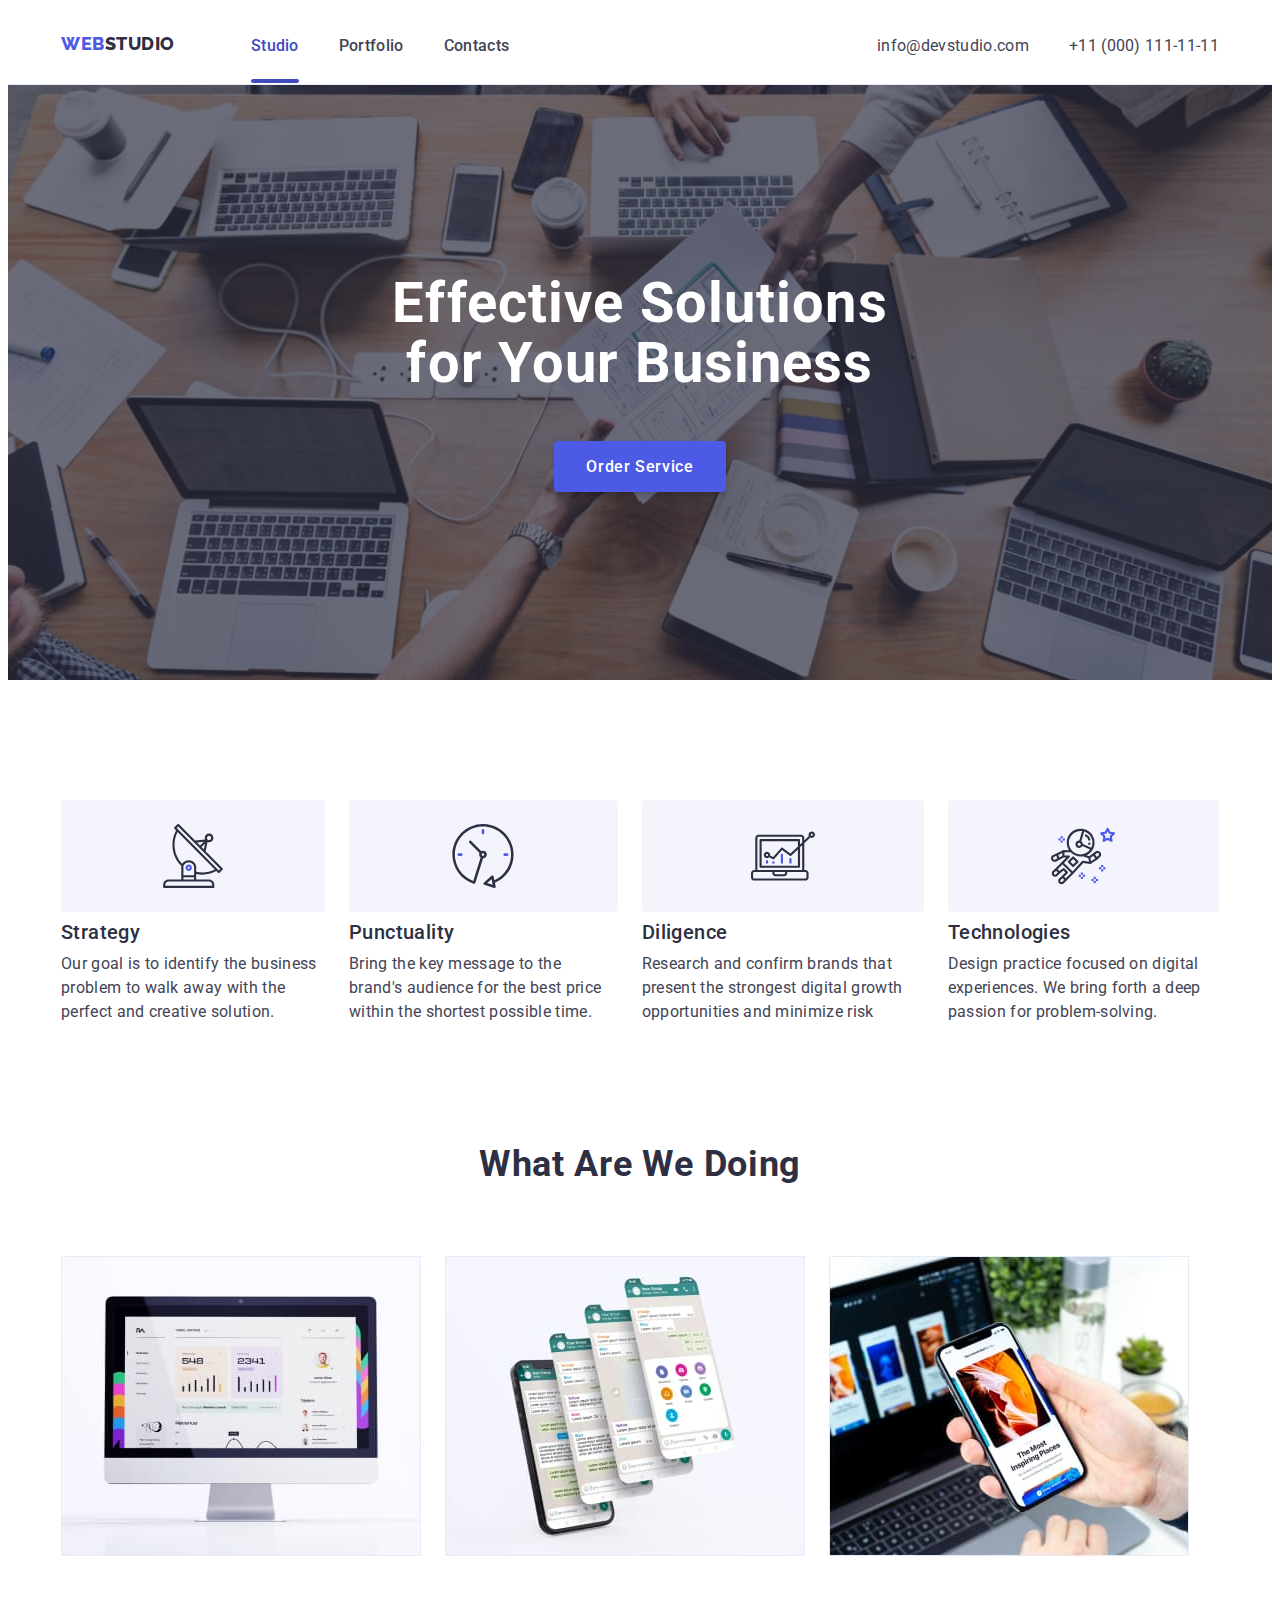
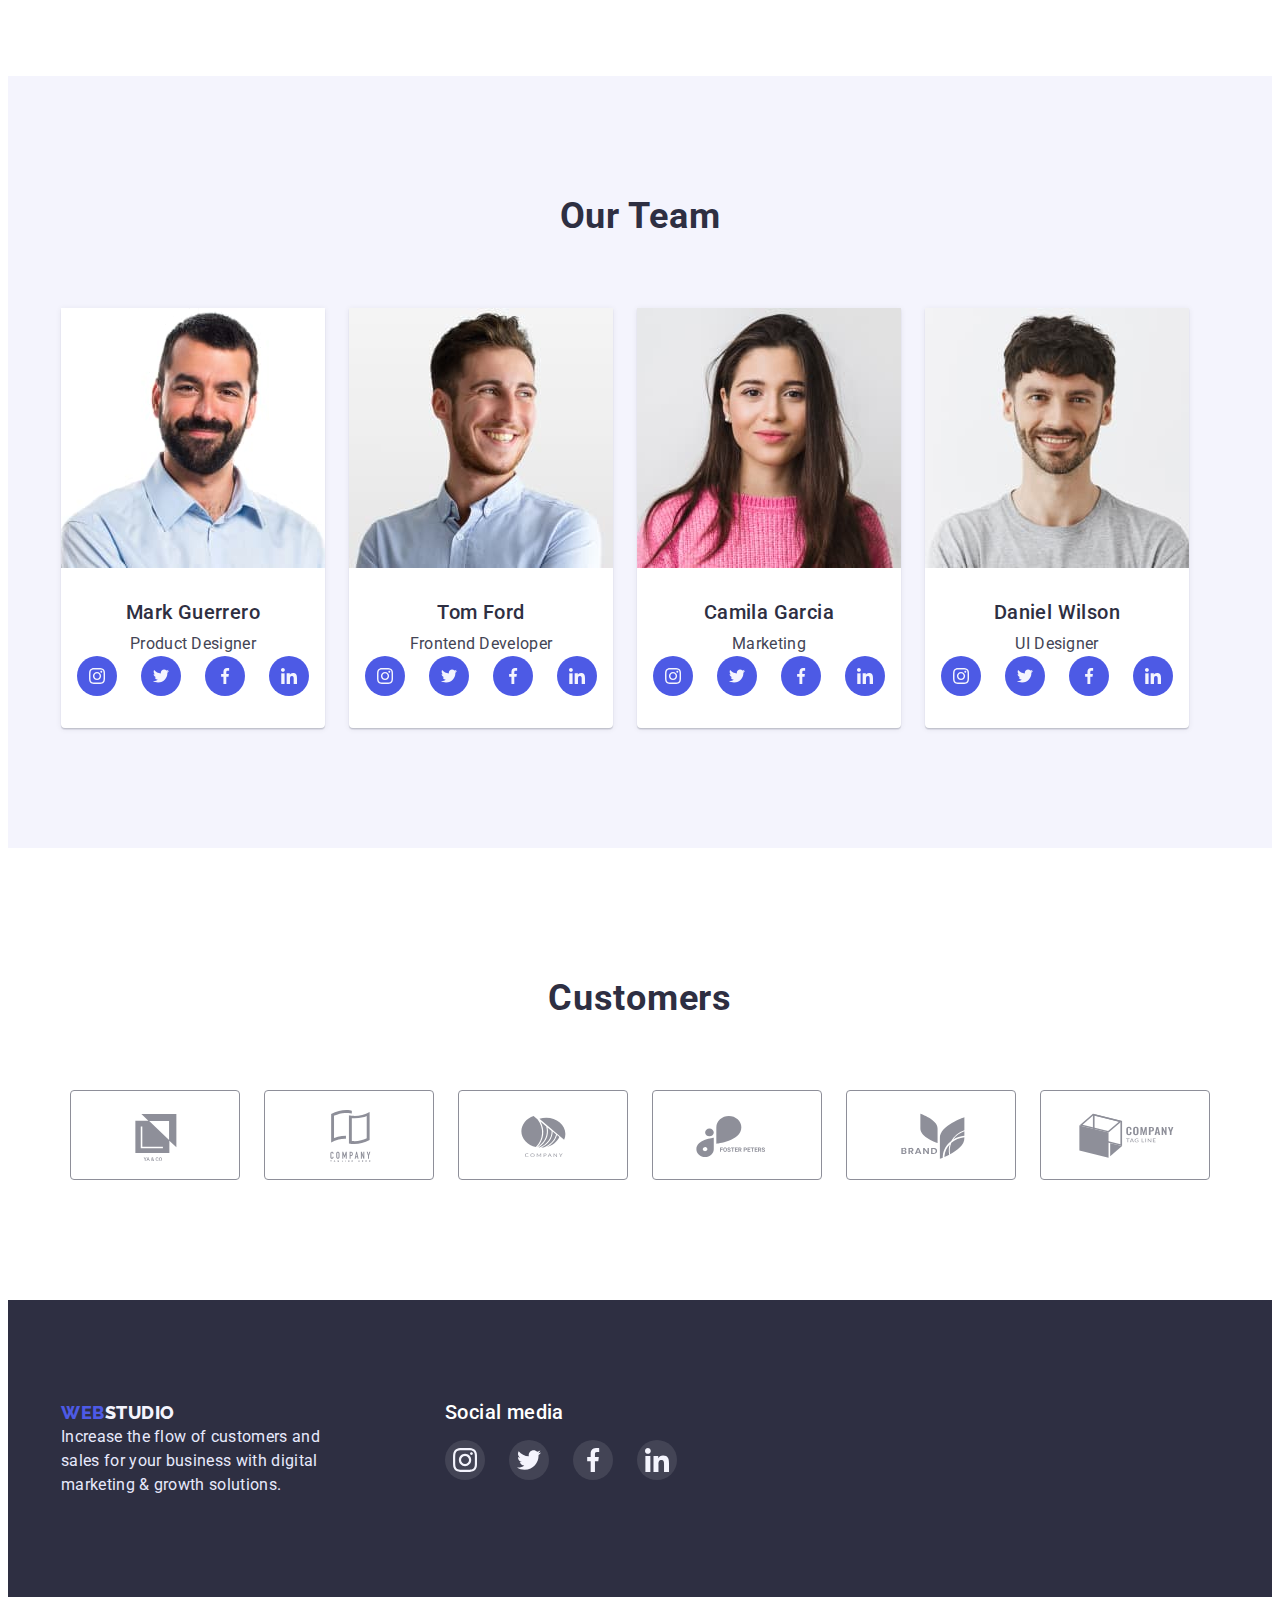
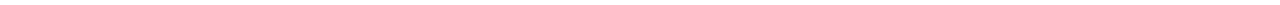
==== commit 6c12a150: "changes3" ====
--- a/index.html
+++ b/index.html
@@ -25,7 +25,7 @@
       <div class="container header-container">
         <nav class="header-navigation">
           <a class="header-logo link logo-style-text" href="index.html"
-            >Web <span class="logo logo-style-text">Studio</span></a
+            >Web<span class="logo logo-style-text">Studio</span></a
           >
           <ul class="header-list list">
             <li class="header-item">
@@ -383,7 +383,7 @@
       <div class="container footer-conteiner">
         <div class="footer-left">
         <a class="footer-logo link logo-style-text" href="index.html"
-          >Web <span class="logo-footer logo-style-text">Studio</span></a
+          >Web<span class="logo-footer logo-style-text">Studio</span></a
         >
         <p class="footer-text text">
           Increase the flow of customers and sales for your business with
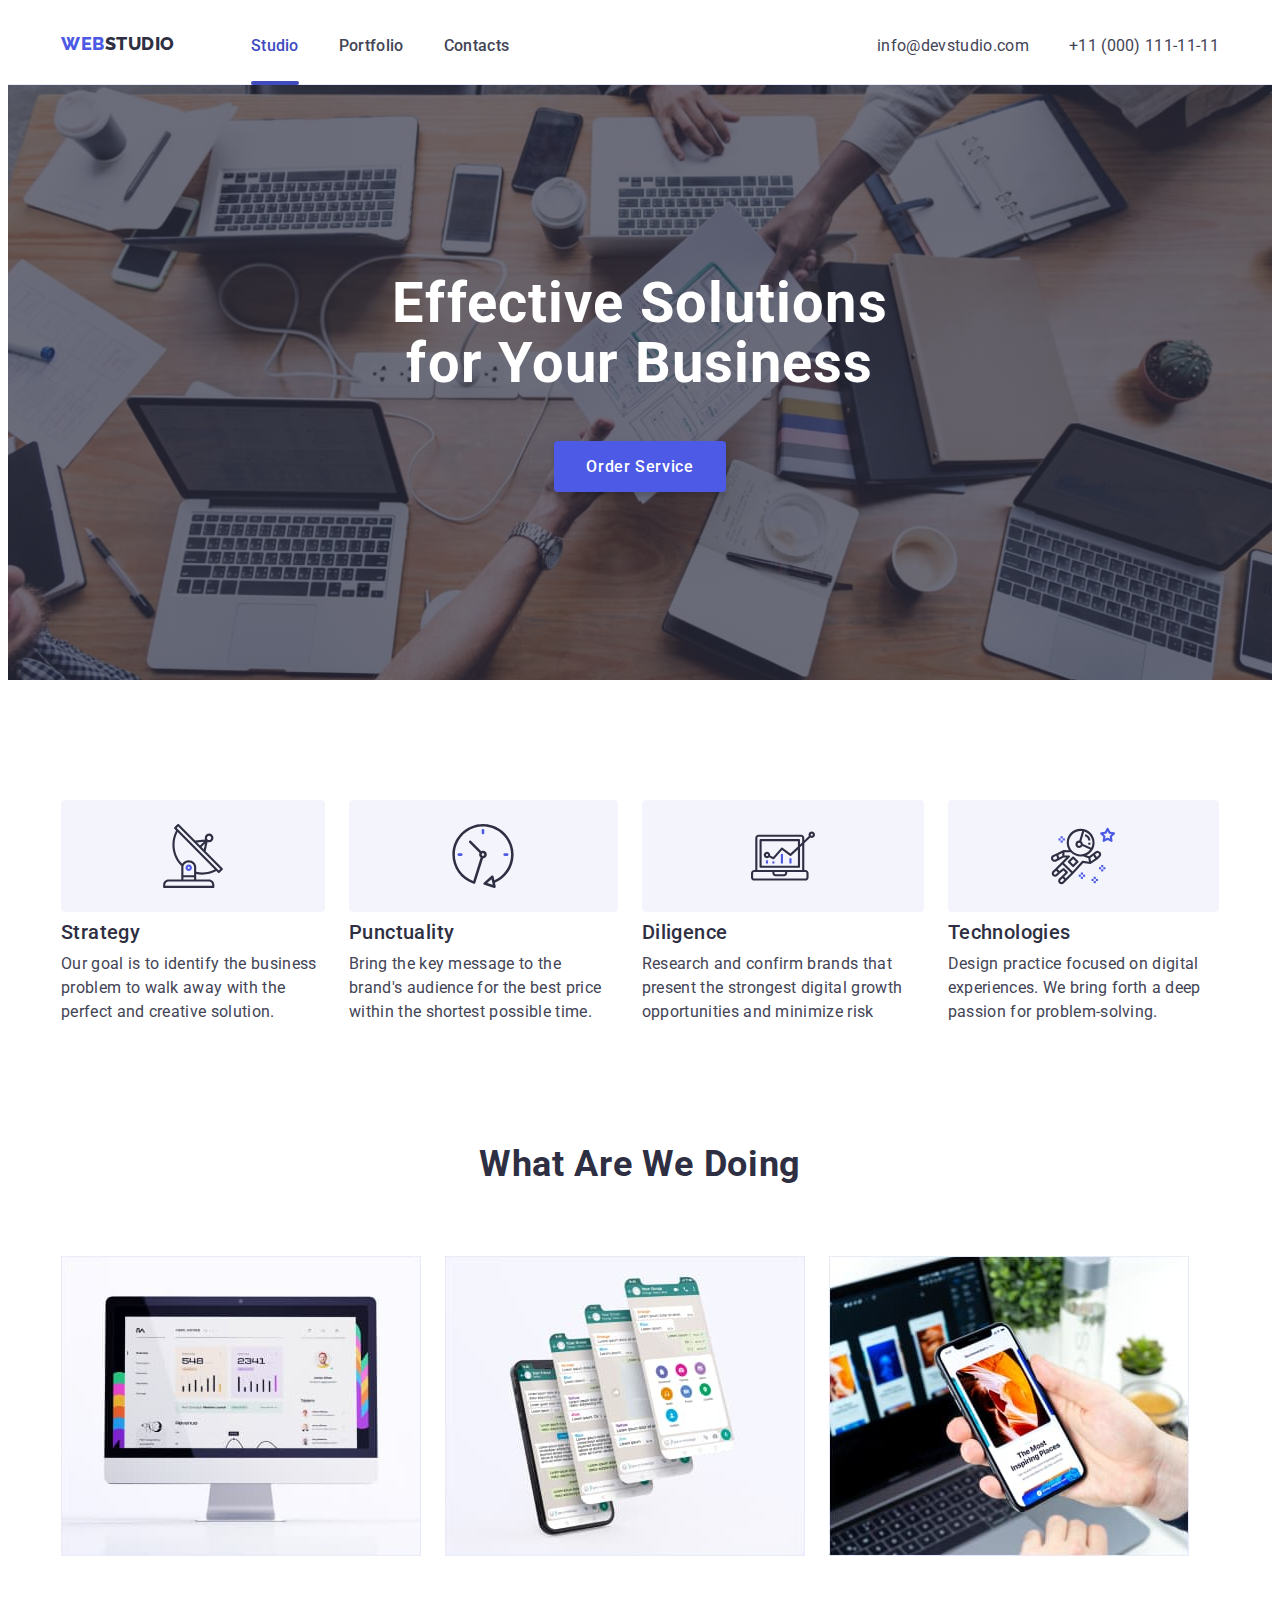
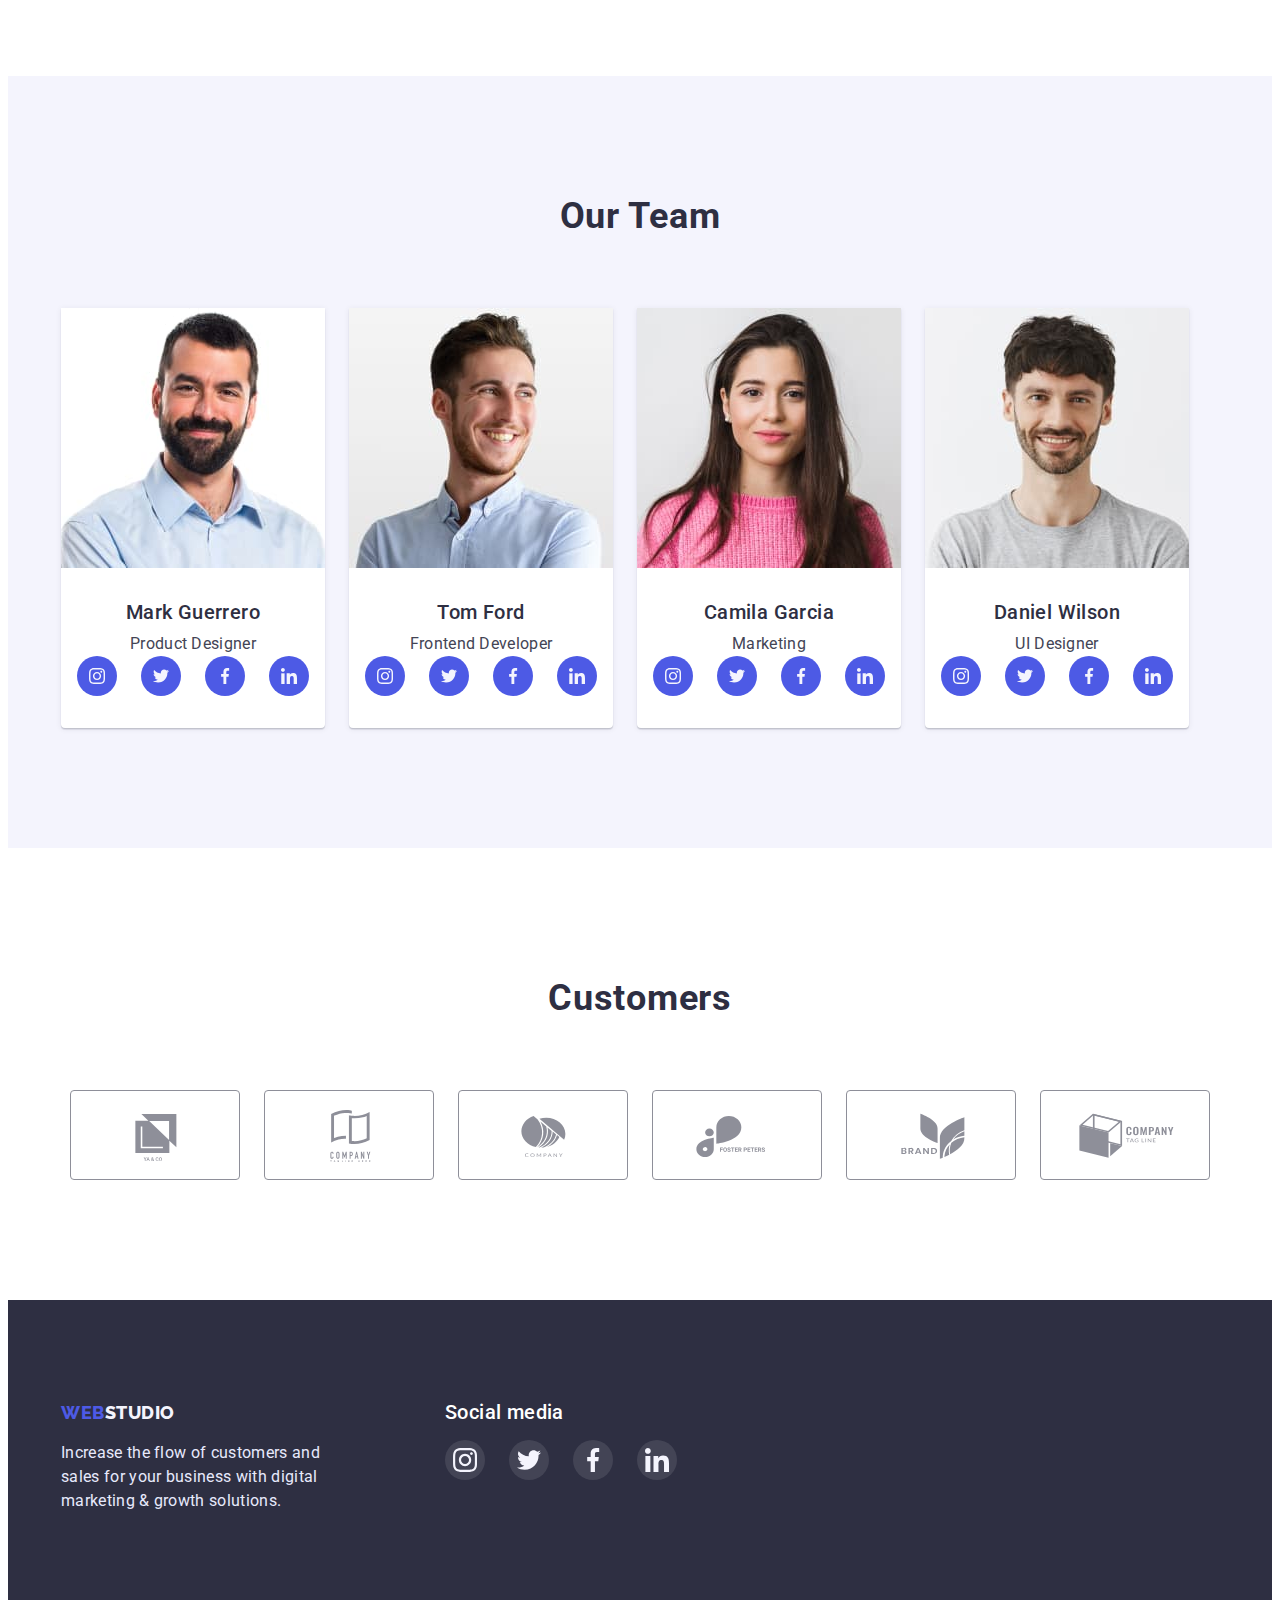
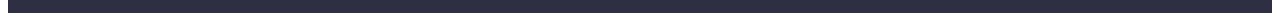
==== commit 68022b86: "changes5" ====
--- a/index.html
+++ b/index.html
@@ -58,13 +58,13 @@
       </div>
     </header>
     <main class="">
-      <section class="hero .section">
+      <section class="hero">
         <div class="container">
           <h1 class="hero-text">Effective Solutions for Your Business</h1>
           <button class="hero-btn" type="button" data-modal-open>Order Service</button>
         </div>
       </section>
-      <section class="descripion .section">
+      <section class="descripion">
         <div class="container">
           <h2 hidden>Description</h2>
           <ul class="description-list list">
--- a/css/styles.css
+++ b/css/styles.css
@@ -146,7 +146,7 @@
   content: "";
   position: absolute;
   left: 0;
-  bottom: 0%;
+  bottom: -2px;
   width: 100%;
   height: 4px;
   border-radius: 2px;
@@ -392,8 +392,6 @@
 .menu-btn:focus {
   color: #ffffff;
   background-color: #404bbf;
-  box-shadow: 0px 3px 1px rgba(0, 0, 0, 0.1), 0px 2px 1px rgba(0, 0, 0, 0.08),
-    0px 2px 2px rgba(0, 0, 0, 0.12);
   border: color #404bbf;
 }
 
@@ -494,6 +492,7 @@
 }
 .customer-icon {
   fill: #8e8f99;
+  transition: fill 250ms cubic-bezier(0.4, 0, 0.2, 1);
 }
 .customer-link {
   display: flex;
@@ -534,6 +533,7 @@
 .footer-text {
   color: #e7e9fc;
   max-width: 264px;
+  margin-top: 16px;
 }
 .footer-social {
   box-sizing: border-box;
@@ -578,6 +578,8 @@
   opacity: 0;
   visibility: hidden;
   pointer-events: none;
+  transition: opacity 250ms cubic-bezier(0.4, 0, 0.2, 1),
+    visibility 250 ms cubic-bezier(0.4, 0, 0.2, 1);
 }
 
 .modal {
@@ -602,13 +604,16 @@
   border-radius: 50%;
   background: #e7e9fc;
   border: 1px solid rgba(0, 0, 0, 0.1);
-  transition: fill 250ms cubic-bezier(0.4, 0, 0.2, 1),
-    background 250ms cubic-bezier(0.4, 0, 0.2, 1);
+  transition: opacity 250ms cubic-bezier(0.4, 0, 0.2, 1),
+    visibility 250 ms cubic-bezier(0.4, 0, 0.2, 1), 
+  background 250ms cubic-bezier(0.4, 0, 0.2, 1);
 }
 
 .modal-close-icon {
   fill: #000000;
-  transition: fill 250ms cubic-bezier(0.4, 0, 0.2, 1);
+  transition: 
+  background 250ms cubic-bezier(0.4, 0, 0.2, 1);
+  fill 250ms cubic-bezier(0.4, 0, 0.2, 1);
 }
 
 .modal-btn-close:hover,
